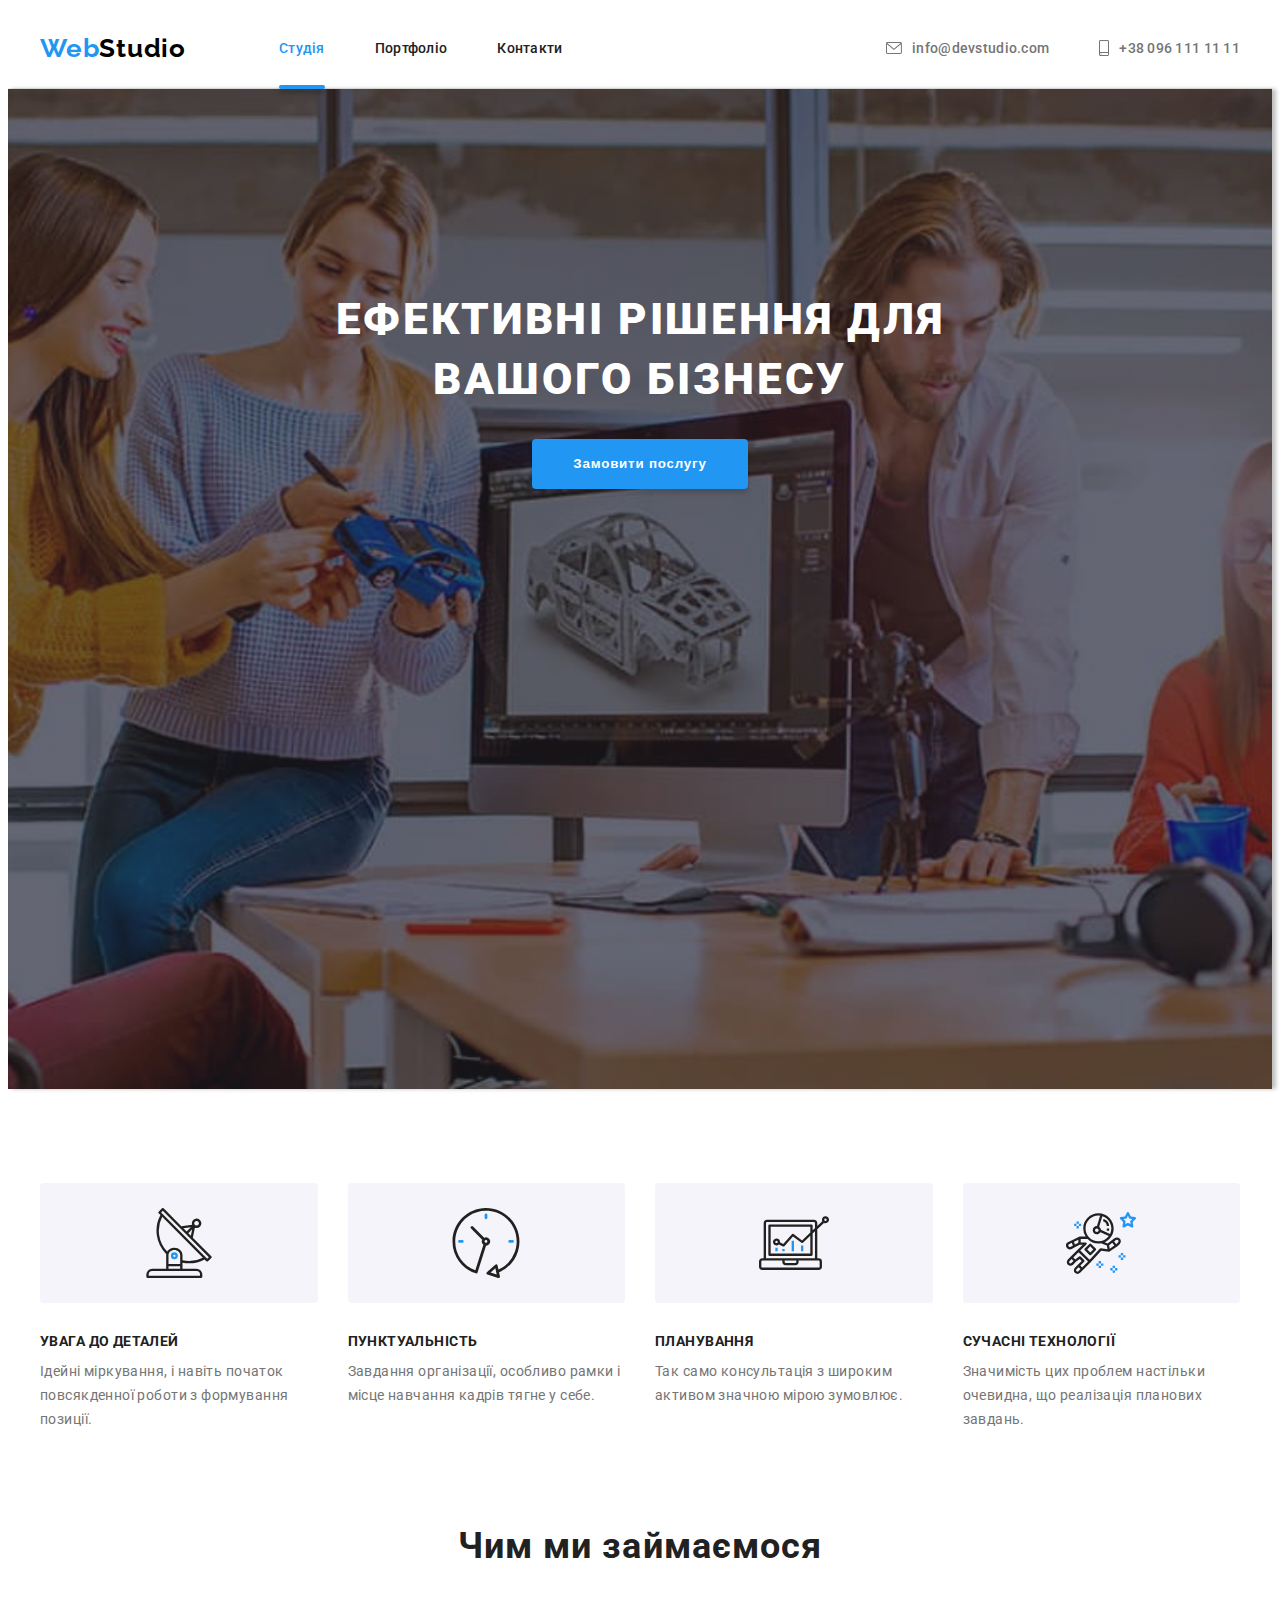
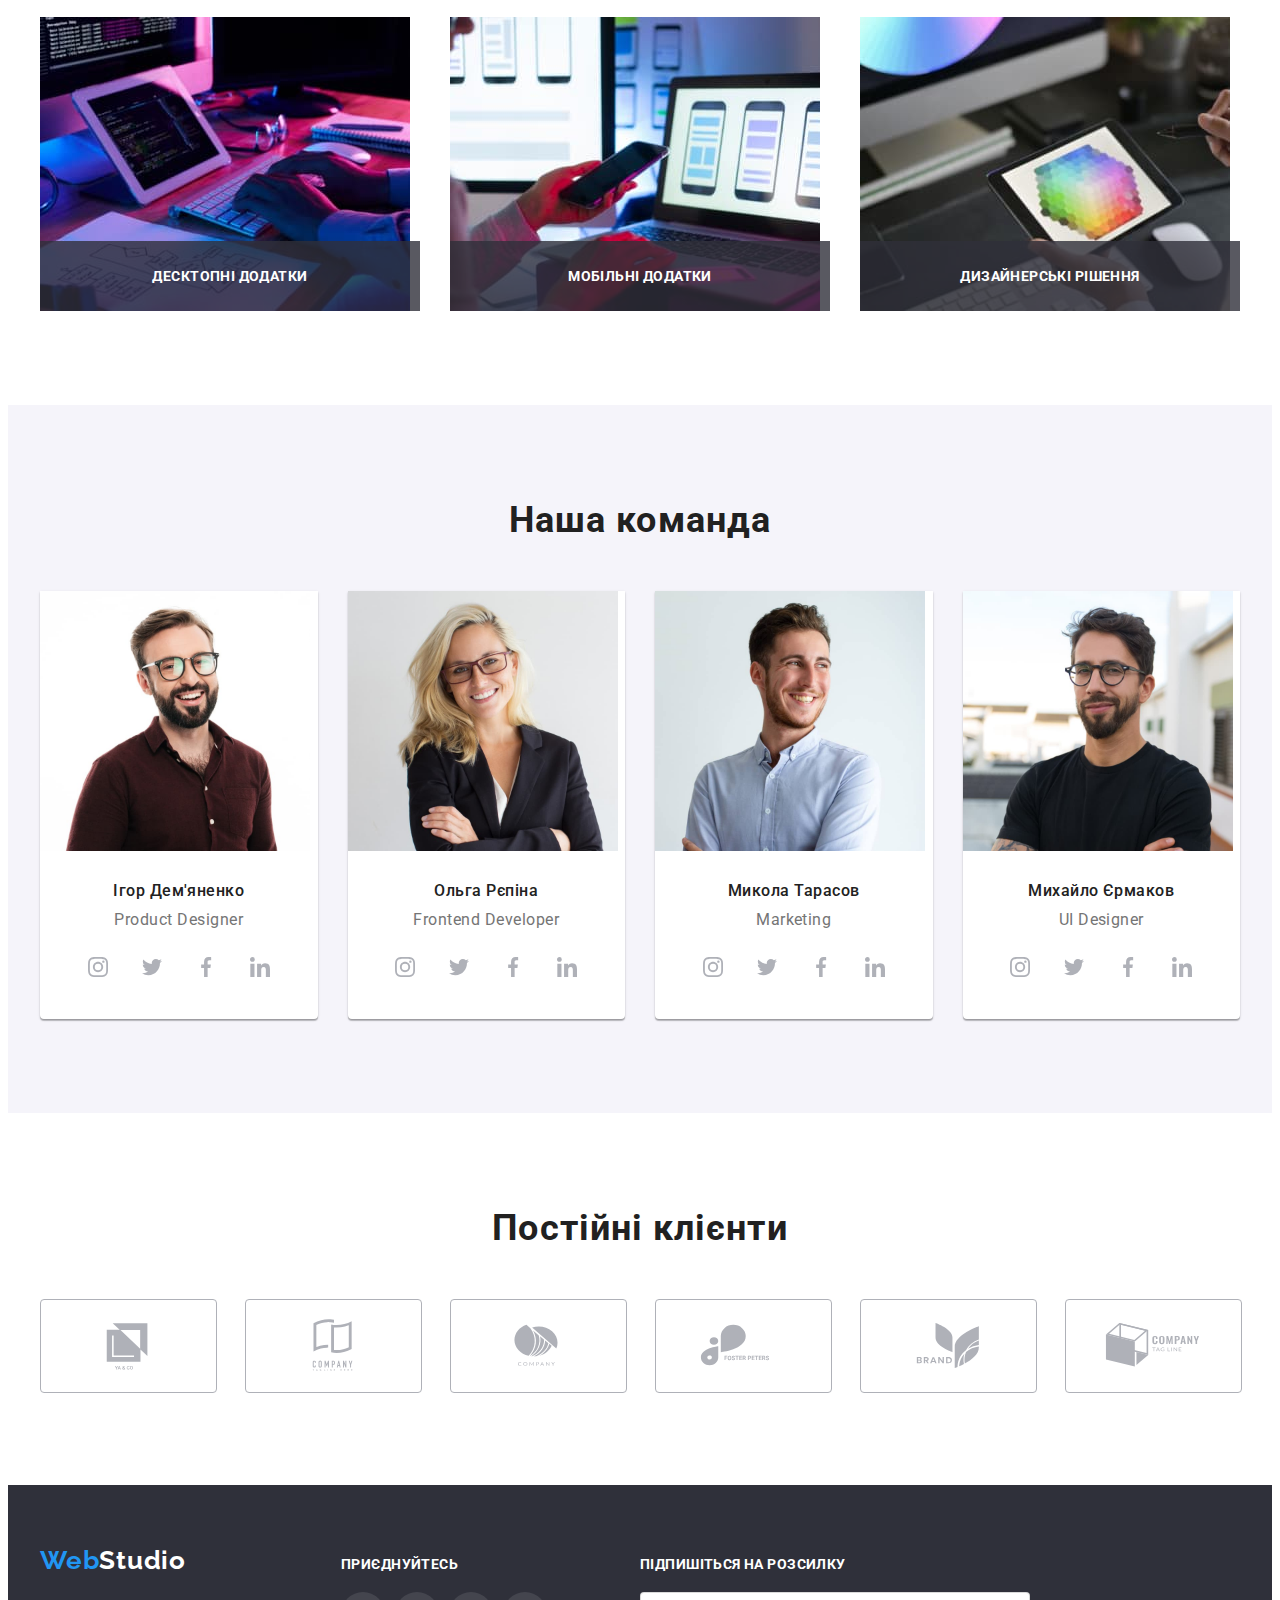
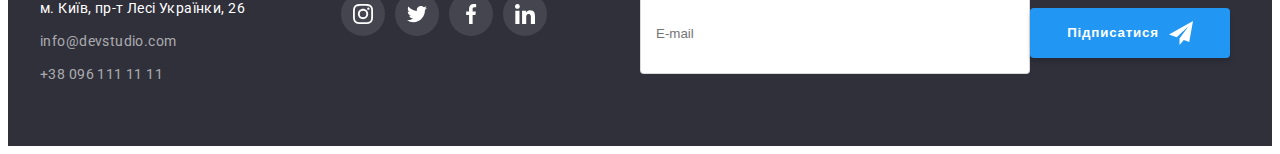
==== index.html @ 3748f8b0 "Оформлення кнопки footer" ====
<!DOCTYPE html>
<html lang="uk">

<head>
    <meta charset="UTF-8">
    <meta http-equiv="X-UA-Compatible" content="IE=edge">
    <meta name="viewport" content="width=device-width, initial-scale=1.0">
    <link rel="preconnect" href="https://fonts.googleapis.com">
    <link rel="preconnect" href="https://fonts.gstatic.com" crossorigin>
    <link
        href="https://fonts.googleapis.com/css2?family=Raleway:wght@700&family=Roboto:wght@400;500;700;900&display=swap"
        rel="stylesheet">
    <title lang="en">WebStudio</title>
    <!-- Modern-normalize -->
    <link rel="stylesheet" href="https://cdnjs.cloudflare.com/ajax/libs/modern-normalize/1.1.0/modern-normalize.min.css"
        integrity="sha512-wpPYUAdjBVSE4KJnH1VR1HeZfpl1ub8YT/NKx4PuQ5NmX2tKuGu6U/JRp5y+Y8XG2tV+wKQpNHVUX03MfMFn9Q=="
        crossorigin="anonymous" referrerpolicy="no-referrer" />
    <link rel="stylesheet" href="./css/styles.css">
</head>

<!-- Контент сайта -->

<body>
    <!-- Верхня лінія -->
    <header class="page-header">
        <!-- Навігація по сторінці -->
        <div class="container header-container">
            <a class="logo link" href="./index.html" target="_blank" rel="noreferrer noopener" lang="en">Web<span
                    class="logo-header">Studio</span></a>
            <nav class="page-header-nav">
                <!-- Список навігаціі по сайту -->
                <ul class="header-nav list">
                    <li>
                        <a class="header-nav-link current link" href="./index.html">Студія</a>
                    </li>
                    <li>
                        <a class="header-nav-link link" href="./portfolio.html">Портфоліо</a>
                    </li>
                    <li>
                        <a class="header-nav-link link" href="">Контакти</a>
                    </li>
                </ul>
            </nav>
            <!-- Контакти -->
            <ul class="header-contacts list">
                <li class="header-contacts-item">
                    <a class="header-contacts-mail link" href="mailto:info@devstudio.com"><svg class="mail-icon"
                            width="16" height="12">
                            <use href="./images/icons.svg#envelope"></use>
                        </svg>info@devstudio.com</a>
                </li>
                <li><a class="header-contacts-tel link" href="tel:+380961111111"><svg class="mail-icon" width="10"
                            height="16">
                            <use href="./images/icons.svg#smartphone"></use>
                        </svg>+38 096 111 11 11</a>
                </li>
            </ul>
        </div>
    </header>
    <!-- Уникальный контент сайта -->
    <main>
        <!-- Шапка -->
        <section class="head">
            <div class="container">
                <h1 class="head-title">Ефективні рішення для вашого бізнесу</h1>
                <button class="head-button" type="button" data-modal-open>Замовити послугу</button>
            </div>
        </section>

        <!-- Модальне вікно -->

        <div class="backdrop is-hidden" data-modal>
            <div class="modal">
                <button class="modal-btn" type="button" data-modal-close>
                    <svg width="11" height="11">
                        <use href="./images/icons.svg#Close"></use>
                    </svg>
                </button>

                <form class="register-form" name="register-form">
                    <strong class="register-form-title">Залиште свої дані, ми вам передзвонимо</strong>

                        <div class="register-form-group" role="group">
                            <label class="register-label">
                                <span>Ім'я</span>
                                <input type="text" name="user-name">
                                <svg class="register-person-icon" width="18" height="18">
                                    <use href="./images/icons.svg#person-black"></use>
                                </svg>
                            </label>

                            <label class="register-label">
                                <span>Телефон</span>
                                <input type="tel" name="user-phone">
                                <svg class="register-person-icon" width="18" height="18">
                                    <use href="./images/icons.svg#phone-black"></use>
                                </svg>
                            </label>

                            <label class="register-label">
                                <span>Пошта</span>
                                <input type="email" name="user-mail">
                                <svg class="register-person-icon" width="18" height="18">
                                    <use href="./images/icons.svg#email-black"></use>
                                </svg>
                            </label>

                            <label class="comit-label">
                                <span>Коментар</span>
                                <textarea name="user-comit" rows="6" placeholder="Введіть текст"></textarea>
                            </label>
                        </div>

                        <label class="" for="">
                            <input type="checkbox" name="">
                            <span>Погоджуюся з розсилкою та приймаю <a href="">Умови договору</a></span>
                        </label>

                    <button type="submit">Відправити</button>
                </form>
            </div>
        </div>

        <!-- Переваги -->
        <section class="features section">
            <div class="container">
                <h2 class="visually-hidden">Особливості</h2>
                <ul class="features-list list card-set">
                    <li class="features-item card-set-item">
                        <div class="features-fon">
                            <svg class="features-icon" width="70" height="70">
                                <use href="./images/icons.svg#antenna"></use>
                            </svg>
                        </div>
                        <h3 class="features-title">УВАГА ДО ДЕТАЛЕЙ</h3>
                        <p class="features-text">Ідейні міркування, і навіть початок повсякденної роботи з формування
                            позиції.</p>
                    </li>
                    <li class="features-item card-set-item">
                        <div class="features-fon">
                            <svg class="features-icon" width="70" height="70">
                                <use href="./images/icons.svg#clock"></use>
                            </svg>
                        </div>
                        <h3 class="features-title">ПУНКТУАЛЬНІСТЬ</h3>
                        <p class="features-text">Завдання організації, особливо рамки і місце навчання кадрів тягне у
                            себе.</p>
                    </li>
                    <li class="features-item card-set-item">
                        <div class="features-fon">
                            <svg class="features-icon" width="70" height="70">
                                <use href="./images/icons.svg#diagram"></use>
                            </svg>
                        </div>
                        <h3 class="features-title">ПЛАНУВАННЯ</h3>
                        <p class="features-text">Так само консультація з широким активом значною мірою зумовлює.</p>
                    </li>
                    <li class="features-item card-set-item">
                        <div class="features-fon">
                            <svg class="features-icon" width="70" height="70">
                                <use href="./images/icons.svg#astronaut"></use>
                            </svg>
                        </div>
                        <h3 class="features-title">СУЧАСНІ ТЕХНОЛОГІЇ</h3>
                        <p class="features-text">Значимість цих проблем настільки очевидна, що реалізація планових
                            завдань.</p>
                    </li>
                </ul>
            </div>
        </section>

        <!-- Чим ми займаємось -->
        <section class="services">
            <div class="container">
                <h2 class="services-title">Чим ми займаємося</h2>
                <ul class="services-list list card-set">
                    <li class="services-item card-set-item">
                        <div class="services-thumb">
                            <img class="services-picture" src="./images/box/laptop.jpg" alt="розробка программ"
                                width="370">
                            <p class="services-label">десктопні додатки</p>
                        </div>
                    </li>
                    <li class="services-item card-set-item">
                        <div class="services-thumb">
                            <img class="services-picture" src="./images/box/phone.jpg"
                                alt="тестування мобільних додатків" width="370">
                            <p class="services-label">мобільні додатки</p>
                        </div>
                    </li>
                    <li class="services-item card-set-item">
                        <div class="services-thumb">
                            <img class="services-picture" src="./images/box/tablet.jpg" alt="робота з колоризатором"
                                width="370">
                            <p class="services-label">дизайнерські рішення</p>
                        </div>
                    </li>
                </ul>
            </div>
        </section>

        <!-- Наша команда -->
        <section class="team section">
            <div class="container">
                <h2 class="team-title">Наша команда</h2>
                <ul class="team-list list card-set">

                    <li class="team-item card-set-item">
                        <img class="team-picture" src="./images/team/team-card-1.jpg" alt="Ігор Дем'яненко" width="270">
                        <div class="team-wrap">
                            <h3 class="team-name">Ігор Дем'яненко</h3>
                            <p class="team-profession" lang="en">Product Designer</p>

                            <ul class="team-list-icon list">
                                <li class="team-item-icon">
                                    <a class="team-social-link" href="https://instagram.com" target="_blank"
                                        rel="noopener noreferrer" aria-label="Instagram">
                                        <svg class="team-social-icon" width="20" height="20">
                                            <use href="./images/icons.svg#instagram"></use>
                                        </svg>
                                    </a>
                                </li>
                                <li class="team-item-icon">
                                    <a class="team-social-link" href="https://twitter.com" target="_blank"
                                        rel="noopener noreferrer" aria-label="Twitter">
                                        <svg class="team-social-icon" width="20" height="20">
                                            <use href="./images/icons.svg#twitter"></use>
                                        </svg>
                                    </a>
                                </li>
                                <li class="team-item-icon">
                                    <a class="team-social-link" href="https://facebook.com" target="_blank"
                                        rel="noopener noreferrer" aria-label="Facebook">
                                        <svg class="team-social-icon" width="20" height="20">
                                            <use href="./images/icons.svg#facebook"></use>
                                        </svg>
                                    </a>
                                <li class="team-item-icon">
                                    <a class="team-social-link" href="https://linkedin.com" target="_blank"
                                        rel="noopener noreferrer" aria-label="Linkedin">
                                        <svg class="team-social-icon" width="20" height="20">
                                            <use href="./images/icons.svg#linkedin"></use>
                                        </svg>
                                    </a>
                                </li>
                            </ul>
                        </div>
                    </li>

                    <li class="team-item card-set-item">
                        <img class="team-picture" src="./images/team/team-card-2.jpg" alt="Ольга Рєпіна" width="270">
                        <div class="team-wrap">
                            <h3 class="team-name">Ольга Рєпіна</h3>
                            <p class="team-profession" lang="en">Frontend Developer</p>
                            <ul class="team-list-icon list">
                                <li class="team-item-icon">
                                    <a class="team-social-link link" href="https://instagram.com" target="_blank"
                                        rel="noopener noreferrer" aria-label="Instagram">
                                        <svg class="team-social-icon" width="20" height="20">
                                            <use href="./images/icons.svg#instagram"></use>
                                        </svg>
                                    </a>
                                </li>
                                <li class="team-item-icon">
                                    <a class="team-social-link link" href="https://twitter.com" target="_blank"
                                        rel="noopener noreferrer" aria-label="Twitter">
                                        <svg class="team-social-icon" width="20" height="20">
                                            <use href="./images/icons.svg#twitter"></use>
                                        </svg>
                                    </a>
                                </li>
                                <li class="team-item-icon">
                                    <a class="team-social-link link" href="https://facebook.com" target="_blank"
                                        rel="noopener noreferrer" aria-label="Facebook">
                                        <svg class="team-social-icon" width="20" height="20">
                                            <use href="./images/icons.svg#facebook"></use>
                                        </svg>
                                    </a>
                                <li class="team-item-icon">
                                    <a class="team-social-link link" href="https://linkedin.com" target="_blank"
                                        rel="noopener noreferrer" aria-label="Linkedin">
                                        <svg class="team-social-icon" width="20" height="20">
                                            <use href="./images/icons.svg#linkedin"></use>
                                        </svg>
                                    </a>
                                </li>
                            </ul>
                        </div>
                    </li>

                    <li class="team-item card-set-item">
                        <img class="team-picture" src="./images/team/team-card-3.jpg" alt="Микола Тарасов" width="270">
                        <div class="team-wrap">
                            <h3 class="team-name">Микола Тарасов</h3>
                            <p class="team-profession" lang="en">Marketing</p>
                            <ul class="team-list-icon list">
                                <li class="team-item-icon">
                                    <a class="team-social-link link" href="https://instagram.com" target="_blank"
                                        rel="noopener noreferrer" aria-label="Instagram">
                                        <svg class="team-social-icon" width="20" height="20">
                                            <use href="./images/icons.svg#instagram"></use>
                                        </svg>
                                    </a>
                                </li>
                                <li class="team-item-icon">
                                    <a class="team-social-link link" href="https://twitter.com" target="_blank"
                                        rel="noopener noreferrer" aria-label="Twitter">
                                        <svg class="team-social-icon" width="20" height="20">
                                            <use href="./images/icons.svg#twitter"></use>
                                        </svg>
                                    </a>
                                </li>
                                <li class="team-item-icon">
                                    <a class="team-social-link link" href="https://facebook.com" target="_blank"
                                        rel="noopener noreferrer" aria-label="Facebook">
                                        <svg class="team-social-icon" width="20" height="20">
                                            <use href="./images/icons.svg#facebook"></use>
                                        </svg>
                                    </a>
                                <li class="team-item-icon">
                                    <a class="team-social-link link" href="https://linkedin.com" target="_blank"
                                        rel="noopener noreferrer" aria-label="Linkedin">
                                        <svg class="team-social-icon" width="20" height="20">
                                            <use href="./images/icons.svg#linkedin"></use>
                                        </svg>
                                    </a>
                                </li>
                            </ul>
                        </div>
                    </li>

                    <li class="team-item card-set-item">
                        <img class="team-picture" src="./images/team/team-card-4.jpg" alt="Михайло Єрмаков" width="270">
                        <div class="team-wrap">
                            <h3 class="team-name">Михайло Єрмаков</h3>
                            <p class="team-profession" lang="en">UI Designer</p>
                            <ul class="team-list-icon list">
                                <li class="team-item-icon">
                                    <a class="team-social-link link" href="https://instagram.com" target="_blank"
                                        rel="noopener noreferrer" aria-label="Instagram">
                                        <svg class="team-social-icon" width="20" height="20">
                                            <use href="./images/icons.svg#instagram"></use>
                                        </svg>
                                    </a>
                                </li>
                                <li class="team-item-icon">
                                    <a class="team-social-link link" href="https://twitter.com" target="_blank"
                                        rel="noopener noreferrer" aria-label="Twitter">
                                        <svg class="team-social-icon" width="20" height="20">
                                            <use href="./images/icons.svg#twitter"></use>
                                        </svg>
                                    </a>
                                </li>
                                <li class="team-item-icon">
                                    <a class="team-social-link link" href="https://facebook.com" target="_blank"
                                        rel="noopener noreferrer" aria-label="Facebook">
                                        <svg class="team-social-icon" width="20" height="20">
                                            <use href="./images/icons.svg#facebook"></use>
                                        </svg>
                                    </a>
                                <li class="team-item-icon">
                                    <a class="team-social-link link" href="https://linkedin.com" target="_blank"
                                        rel="noopener noreferrer" aria-label="Linkedin">
                                        <svg class="team-social-icon" width="20" height="20">
                                            <use href="./images/icons.svg#linkedin"></use>
                                        </svg>
                                    </a>
                                </li>
                            </ul>
                        </div>
                    </li>
                </ul>
            </div>
        </section>

        <!-- Постійні клієнти -->
        <section class="clients section">
            <div class="container">
                <h2 class="clients-title">Постійні клієнти</h2>
                <ul class="clients-list list card-set">
                    <li class="clients-item card-set-item">
                        <a class="clients-link link" href="" target="_blank" rel="noopener noreferrer"
                            aria-label="Logo-1">
                            <svg class="clients-icon" width="106" height="60">
                                <use href="./images/icons.svg#Logo-1"></use>
                            </svg>
                        </a>
                    </li>
                    <li class="clients-item card-set-item">
                        <a class="clients-link link" href="" target="_blank" rel="noopener noreferrer"
                            aria-label="Logo-2">
                            <svg class="clients-icon" width="106" height="60">
                                <use href="./images/icons.svg#Logo-2"></use>
                            </svg>
                        </a>
                    </li>
                    <li class="clients-item card-set-item">
                        <a class="clients-link link" href="" target="_blank" rel="noopener noreferrer"
                            aria-label="Logo-3">
                            <svg class="clients-icon" width="106" height="60">
                                <use href="./images/icons.svg#Logo-3"></use>
                            </svg>
                        </a>
                    </li>
                    <li class="clients-item card-set-item">
                        <a class="clients-link link" href="" target="_blank" rel="noopener noreferrer"
                            aria-label="Logo-4">
                            <svg class="clients-icon" width="106" height="60">
                                <use href="./images/icons.svg#Logo-4"></use>
                            </svg>
                        </a>
                    </li>
                    <li class="clients-item card-set-item">
                        <a class="clients-link link" href="" target="_blank" rel="noopener noreferrer"
                            aria-label="Logo-5">
                            <svg class="clients-icon" width="106" height="60">
                                <use href="./images/icons.svg#Logo-5"></use>
                            </svg>
                        </a>
                    </li>
                    <li class="clients-item card-set-item">
                        <a class="clients-link link" href="" target="_blank" rel="noopener noreferrer"
                            aria-label="Logo-6">
                            <svg class="clients-icon" width="106" height="60">
                                <use href="./images/icons.svg#Logo-6"></use>
                            </svg>
                        </a>
                    </li>
                </ul>
            </div>
        </section>
    </main>

    <!-- Футер -->
    <footer class="page-footer">
        <div class="container footer-container">
            <div class="foofer-address">
                <a class="logo link" href="./index.html" target="_blank" rel="noreferrer noopener" lang="en">Web<span
                        class="logo-footer">Studio</span></a>
                <address class="footer-contacts">
                    <p class="footer-contacts-text">м. Київ, пр-т Лесі Українки, 26</p>
                    <ul class="footer-contacts-list list">
                        <li class="footer-contacts-item"><a class="footer-contacts-mail link"
                                href="mailto:info@devstudio.com">info@devstudio.com</a></li>
                        <li><a class="footer-contacts-tel link" href="tel:+380961111111">+38 096 111 11 11</a></li>
                    </ul>
                </address>
            </div>
            <div class="footer-social">
                <strong class="footer-title">приєднуйтесь</strong>
                <ul class="footer-list-icon list">
                    <li class="footer-item-icon">
                        <a class="footer-social-link link" href="https://instagram.com" target="_blank"
                            rel="noopener noreferrer" aria-label="Instagram">
                            <svg class="footer-social-icon" width="20" height="20">
                                <use href="./images/icons.svg#instagram"></use>
                            </svg>
                        </a>
                    </li>
                    <li class="footer-item-icon">
                        <a class="footer-social-link link" href="https://twitter.com" target="_blank"
                            rel="noopener noreferrer" aria-label="Twitter">
                            <svg class="footer-social-icon" width="20" height="20">
                                <use href="./images/icons.svg#twitter"></use>
                            </svg>
                        </a>
                    </li>
                    <li class="footer-item-icon">
                        <a class="footer-social-link link" href="https://facebook.com" target="_blank"
                            rel="noopener noreferrer" aria-label="Facebook">
                            <svg class="footer-social-icon" width="20" height="20">
                                <use href="./images/icons.svg#facebook"></use>
                            </svg>
                        </a>
                    <li class="footer-item-icon">
                        <a class="footer-social-link link" href="https://linkedin.com" target="_blank"
                            rel="noopener noreferrer" aria-label="Linkedin">
                            <svg class="footer-social-icon" width="20" height="20">
                                <use href="./images/icons.svg#linkedin"></use>
                            </svg>
                        </a>
                    </li>
                </ul>
            </div>
            <div class="footer-input">
                <strong class="footer-title">підпишіться на розсилку</strong>
                <div class="footer-form-group" role="group">
                    <form class="footer-email-input" name="footer-input">
                        <label class="footer-label">
                            <input class="footer-input-mail" type="email" name="footer-mail" placeholder="E-mail">
                        </label>
                    </form>
                    <button class="input-button" type="submit">Підписатися
                        <svg class="mail-icon" width="24" height="24">
                            <use href="./images/icons.svg#icon-send"></use>
                        </svg>
                    </button>
                </div>
            </div>
        </div>
    </footer>

    <!-- Модальне вікно -->
    <script src="./js/modal.js"></script>
</body>

</html>
---- css/styles.css ----
:root {
  /* Fonts */
  --basic-font: 'Roboto', sans-serif;
  --secondary-font: 'Raleway', sans-serif;

  /* Text colors */
  --basic-txt-cl: #212121;
  --secondary-txt-cl: #757575;
  --light-txt-cl: #ffffff;
  --accent-txt-cl: #2196f3;
  --logo-txt-cl: #000000;
  --icon-cl: #afb1b8;

  /* Background colors */
  --basic-bg-cl: #ffffff;
  --hdr-ftr-bg-cl: #2f303a;
  --overline-bg-cl: #c4c4c4;
  --accent-hdr-cl: #188ce8;
  --team-bg-cl: #f5f4fa;
  --accent-bg-cl: #2196f3;

  /* Others */
  --header-brd-cl: 1px solid #ececec;
  --portfolio-brd-cl: 1px solid #eeeeee;
  --indent: 30px;
  --items: 3;

  --animation: 250ms cubic-bezier(0.4, 0, 0.2, 1);
}

body {
  background-color: var(--basic-bg-cl);
  color: var(--basic-txt-cl);
  font-family: var(--basic-font);
}

.visually-hidden {
  position: absolute;
  width: 1px;
  height: 1px;
  margin: -1px;
  border: 0;
  padding: 0;
  white-space: nowrap;
  clip-path: inset(100%);
  clip: rect(0 0 0 0);
  overflow: hidden;
}

/* Reset */

.link {
  text-decoration: none;
  /* outline: none; */
  color: currentColor;
}

.list {
  list-style: none;
  margin: 0;
  padding: 0;
}

h1,
h2,
h3,
h4,
h5,
h6,
p {
  margin: 0;
}

img {
  display: block;
  max-width: 100%;
  height: auto;
}

.container {
  width: 1200px;
  padding-left: 15px;
  padding-right: 15px;
  margin-left: auto;
  margin-right: auto;
  /* outline: 1px solid red; */
}

.section {
  padding-top: 94px;
  padding-bottom: 94px;
}

/* Card set */

.card-set {
  display: flex;
  flex-wrap: wrap;
  gap: var(--indent);
}

.card-set-item {
  flex-basis: calc((100% - var(--indent) * (var(--items) - 1)) / var(--items));
}

/* Header */

.page-header {
  border-bottom: var(--header-brd-cl);
}

.header-container {
  display: flex;
  align-items: center;
}

/* Logo */

.logo {
  font-family: var(--secondary-font);
  font-weight: 700;
  font-size: 26px;
  line-height: calc(31 / 26);
  letter-spacing: 0.03em;
  color: var(--accent-txt-cl);
}

.header-container > .logo {
  margin-right: 93px;
  padding-top: 24px;
  padding-bottom: 24px;
}

.logo-header {
  color: var(--logo-txt-cl);
}

.logo-footer {
  color: var(--light-txt-cl);
}

/* header nav */

.header-nav {
  display: flex;
  align-items: center;
  gap: 50px;
}

.header-nav-link {
  position: relative;
  display: block;
  padding-top: 32px;
  padding-bottom: 32px;
  font-weight: 500;
  font-size: 14px;
  line-height: calc(16 / 14);
  letter-spacing: 0.02em;
  color: var(--basic-txt-cl);

  transition: color var(--animation);
}

.header-nav-link:hover,
.header-nav-link:focus {
  color: var(--accent-txt-cl);
}

.current {
  color: var(--accent-txt-cl);
}

.current::after {
  content: '';
  position: absolute;
  left: 0;
  bottom: 0;
  display: block;
  margin-bottom: -1.5%;
  width: 100%;
  height: 4px;
  background-color: var(--accent-bg-cl);
  border-radius: 2px;
  box-shadow: 0 4px 4px rgba(0, 0, 0, 0.25);
}

.header-contacts {
  display: flex;
  margin-left: auto;
}

.header-contacts-item {
  margin-right: 50px;
}

.header-contacts-mail,
.header-contacts-tel {
  display: flex;
  align-items: center;
  justify-content: center;
  gap: 10px;
  padding-top: 32px;
  padding-bottom: 32px;
  font-weight: 500;
  font-size: 14px;
  line-height: calc(16 / 14);
  letter-spacing: 0.02em;
  color: var(--secondary-txt-cl);

  transition: color var(--animation);
}

.header-contacts-mail:hover,
.header-contacts-mail:focus {
  color: var(--accent-txt-cl);
}

.header-contacts-tel:hover,
.header-contacts-tel:focus {
  color: var(--accent-txt-cl);
}

.mail-icon {
  fill: currentColor;
}

/* Head */

.head {
  background: var(--hdr-ftr-bg-cl);
  text-align: center;
  padding-top: 200px;
  padding-bottom: 200px;
  box-shadow: 4px 0px 4px rgba(0, 0, 0, 0.25);

  max-width: 1600px;
  min-height: 600px;
  margin-left: auto;
  margin-right: auto;
  background-image: linear-gradient(to right, rgba(47, 48, 58, 0.4), rgba(47, 48, 58, 0.4)),
    url(../images/head/Teamwork.jpg);
  background-color: var(--overline-bg-cl);
  background-repeat: no-repeat;
  background-position: center;
  background-size: cover;
}

.head-title {
  width: 700px;
  font-weight: 900;
  font-size: 44px;
  line-height: calc(60 / 44);
  letter-spacing: 0.06em;
  text-transform: uppercase;
  color: var(--light-txt-cl);
  margin-bottom: 30px;
  margin-left: auto;
  margin-right: auto;
}

.head-button {
  width: 216px;
  min-height: 50px;
  background-color: var(--accent-bg-cl);
  box-shadow: 0px 4px 4px rgba(0, 0, 0, 0.15);
  border-radius: 4px;
  border: 0;
  cursor: pointer;
  padding: 10px 30px;

  font-weight: 700;
  line-height: calc(30 / 16);
  letter-spacing: 0.06em;
  color: var(--light-txt-cl);

  transition: background-color var(--animation);
}

.head-button:hover,
.head-button:focus {
  background-color: var(--accent-hdr-cl);
}

/* Модальне вікно */

.backdrop {
  position: fixed;
  top: 0;
  left: 0;
  z-index: 1000;

  width: 100%;
  height: 100%;
  background-color: rgba(0, 0, 0, 0.1);

  transition: visibility var(--animation), opacity var(--animation);
}

.backdrop.is-hidden {
  visibility: hidden;
  opacity: 0;
  pointer-events: none;
}

.modal {
  position: absolute;
  top: 50%;
  left: 50%;
  transform: translate(-50%, -50%);

  width: 528px;
  height: 581px;
  background-color: var(--basic-bg-cl);

  border-radius: 4px;
  box-shadow: 0px 2px 1px rgba(0, 0, 0, 0.2), 0px 1px 1px rgba(0, 0, 0, 0.14),
    0px 1px 3px rgba(0, 0, 0, 0.12);
}

.modal-btn {
  position: absolute;
  top: 8px;
  right: 8px;

  width: 30px;
  height: 30px;

  display: flex;
  align-items: center;
  justify-content: center;

  padding: 0;
  border: 1px solid rgba(0, 0, 0, 0.1);
  border-radius: 50%;
  background-color: inherit;

  cursor: pointer;

  transition: fill var(--animation);
}

.modal-btn:hover,
.modal-btn:focus {
  fill: var(--accent-bg-cl);
}

/* Form */

.register-form {
  padding: 40px;
}

.register-form-title {
  display: block;
  font-size: 20px;
  letter-spacing: 0.03em;
  margin-bottom: 12px;  
}

.register-form-group {
  display: flex;
  flex-wrap: wrap;
  margin-bottom: 20px;
}

.register-label {
  margin-bottom: 10px;
}

.register-person-icon {
  fill: currentColor;
}

textarea {
  width: 448px;
  height: 120px;
  resize: none;
  padding: 12px 16px;

  font-size: 12px;
  line-height: calc(14 / 12);
  letter-spacing: 0.01em;
}

textarea[name="user-comit"]::placeholder {
  font-size: 12px;
  line-height: calc(14 / 12);
  letter-spacing: 0.01em;
  color: rgba(117, 117, 117, 0.5);
}

/* Features */

.features-list {
  --items: 4;
}

.features-fon {
  display: flex;
  align-items: center;
  justify-content: center;
  height: 120px;
  border-radius: 4px;
  margin-bottom: 30px;
  background-color: var(--team-bg-cl);
}

.features-title {
  margin-bottom: 10px;
  font-weight: 700;
  font-size: 14px;
  line-height: calc(16 / 14);
  letter-spacing: 0.03em;
  text-transform: uppercase;
  color: var(--basic-txt-cl);
}

.features-text {
  font-size: 14px;
  line-height: calc(24 / 14);
  letter-spacing: 0.03em;
  color: var(--secondary-txt-cl);
}

/* Services */

.services {
  padding-bottom: 94px;
}

.services-title {
  margin-bottom: 50px;
  font-weight: 700;
  font-size: 36px;
  line-height: calc(42 / 36);
  text-align: center;
  letter-spacing: 0.03em;
  color: var(--basic-txt-cl);
}

.services-thumb {
  position: relative;
}

.services-label {
  position: absolute;
  display: flex;
  justify-content: center;
  align-items: center;
  bottom: 0;
  left: 0;

  width: 100%;
  height: 70px;

  background-color: rgba(47, 48, 58, 0.8);

  text-transform: uppercase;
  color: var(--light-txt-cl);
  font-weight: 700;
  font-size: 14px;
  line-height: calc(16 / 14);
  letter-spacing: 0.03em;
}

/* Team */

.team {
  background: var(--team-bg-cl);
}

.team-title {
  margin-bottom: 50px;
  font-weight: 700;
  font-size: 36px;
  line-height: calc(42 / 36);
  text-align: center;
  letter-spacing: 0.03em;
  color: var(--basic-txt-cl);
}

.team-list {
  --items: 4;
}

.team-item {
  background: var(--basic-bg-cl);
  box-shadow: 0px 1px 3px rgba(0, 0, 0, 0.12), 0px 1px 1px rgba(0, 0, 0, 0.14),
    0px 2px 1px rgba(0, 0, 0, 0.2);
  border-radius: 0px 0px 4px 4px;
}

.team-wrap {
  padding: 30px;
}

.team-name {
  margin-bottom: 10px;
  font-weight: 500;
  font-size: 16px;
  line-height: calc(19 / 16);
  text-align: center;
  letter-spacing: 0.03em;
  color: var(--basic-txt-cl);
}

.team-profession {
  font-size: 16px;
  line-height: calc(19 / 16);
  text-align: center;
  letter-spacing: 0.03em;
  color: var(--secondary-txt-cl);
  margin-bottom: 16px;
}

.team-list-icon {
  display: flex;
  justify-content: center;
  gap: 10px;
}

.team-item-icon {
  width: 44px;
  height: 44px;
}

.team-social-link {
  display: flex;
  align-items: center;
  justify-content: center;
  border: none;
  width: 100%;
  height: 100%;
  color: var(--icon-cl);
  background-color: var(--basic-bg-cl);
  border-radius: 50%;

  transition: color var(--animation), background-color var(--animation);
}

.team-social-icon {
  fill: currentColor;
}

.team-social-link:hover,
.team-social-link:focus {
  color: var(--light-txt-cl);
  background-color: var(--accent-bg-cl);
}

/* Clients */

.clients-title {
  margin-bottom: 50px;
  font-weight: 700;
  font-size: 36px;
  line-height: calc(42 / 36);
  text-align: center;
  letter-spacing: 0.03em;
  color: var(--basic-txt-cl);
}

.client-list {
  display: flex;
  justify-content: center;
}

.clients-item {
  width: 170px;
  height: 92px;
}

.clients-link {
  display: flex;
  align-items: center;
  justify-content: center;
  border: 1px solid var(--icon-cl);
  border-radius: 4px;
  width: 100%;
  height: 100%;
  color: var(--icon-cl);
  outline: transparent;

  transition: color var(--animation), border-color var(--animation);
}

.clients-icon {
  fill: currentColor;
}

.clients-link:hover,
.clients-link:focus {
  color: var(--accent-txt-cl);
  border-color: var(--accent-bg-cl);
}

.clients-item {
  --items: 6;
}

/* Footer */

.page-footer {
  background: var(--hdr-ftr-bg-cl);
  padding-top: 60px;
  padding-bottom: 60px;
}

.footer-container {
  display: flex;
  align-items: baseline;
}

.foofer-address {
  min-width: 231px;
  margin-right: 70px;
}

.page-footer .logo {
  display: block;
  margin-bottom: 20px;
}

.footer-contacts {
  font-style: normal;
}

.footer-contacts-text {
  margin-bottom: 9px;
  font-size: 14px;
  line-height: calc(24 / 14);
  letter-spacing: 0.03em;
  color: var(--light-txt-cl);
}

.footer-contacts-item {
  margin-bottom: 9px;
}

.footer-contacts-mail,
.footer-contacts-tel {
  font-size: 14px;
  line-height: calc(24 / 14);
  letter-spacing: 0.03em;
  color: hsla(0, 0%, 100%, 0.6);

  transition: color var(--animation);
}

.footer-contacts-mail:hover,
.footer-contacts-mail:focus {
  color: var(--accent-txt-cl);
}

.footer-contacts-tel:hover,
.footer-contacts-tel:focus {
  color: var(--accent-txt-cl);
}

.footer-social {
  min-width: 206px;
  align-items: center;
  margin-right: 93px;
}

.footer-title {
  display: block;
  margin-bottom: 20px;
  font-size: 14px;
  line-height: calc(16 / 14);
  letter-spacing: 0.03em;
  color: var(--light-txt-cl);
  text-transform: uppercase;
}

.footer-list-icon {
  display: flex;
  justify-content: center;
  gap: 10px;
}

.footer-item-icon {
  width: 44px;
  height: 44px;
}

.footer-social-link {
  display: flex;
  align-items: center;
  justify-content: center;
  border: none;
  width: 100%;
  height: 100%;
  color: var(--light-txt-cl);
  background-color: #ffffff1a;
  border-radius: 50%;

  transition: background-color var(--animation);
}

.footer-social-icon {
  fill: currentColor;
}

.footer-social-link:hover,
.footer-social-link:focus {
  background-color: var(--accent-bg-cl);
}

/* Форма підписки footer*/

.footer-form-group {
  display: flex;
  align-items: center;
}

.footer-email-input {
  display: block;
}

.footer-input-mail {
  width: 358px;
  height: 50px;
  padding: 15px;

  border-radius: 4px;
  border: 1px solid rgba(0, 0, 0, 0.15)
}

/* input[name="footer-mail"]::placeholder {
  font-size: 16px;
  line-height: calc(20 / 16);  
  letter-spacing: 0.03em;
  color: rgba(255, 255, 255, 0.6)
} */

.input-button {
  display: flex;
  align-items: center;
  justify-content: center;
  gap: 10px;
  width: 200px;
  min-height: 50px;

  background-color: var(--accent-bg-cl);
  box-shadow: 0 4px 4px rgba(0, 0, 0, 0.15);
  border-radius: 4px;
  border: 0;
  cursor: pointer;
  padding: 10px 28px;
  /* font-weight: 700px; */

  font-weight: 700;
  line-height: calc(30 / 16);  
  letter-spacing: 0.06em;
  color: var(--light-txt-cl);  
}

/* Portfolio.html */

.filters-list {
  display: flex;
  flex-wrap: wrap;
  gap: 8px;
  justify-content: center;
  margin-bottom: 50px;
}

.filters-button {
  padding: 6px 22px;
  font-family: inherit;
  background-color: var(--team-bg-cl);
  border-radius: 4px;
  border: 0;
  cursor: pointer;

  font-weight: 500;
  font-size: 16px;
  line-height: calc(26 / 16);
  letter-spacing: 0.03em;
  color: var(--basic-txt-cl);

  transition: background-color var(--animation), color var(--animation), box-shadow var(--animation);
}

.filters-button:hover,
.filters-button:focus {
  background-color: var(--accent-bg-cl);
  color: var(--light-txt-cl);
  box-shadow: 0px 2px 2px rgba(0, 0, 0, 0.12), 0px 1px 2px rgba(0, 0, 0, 0.08),
    0px 3px 1px rgba(0, 0, 0, 0.1);
}

.portfolio-link {
  display: block;

  transition: box-shadow var(--animation);
}

.portfolio-link:hover,
.portfolio-link:focus {
  box-shadow: 1px 4px 6px rgba(0, 0, 0, 0.16), 0px 4px 4px rgba(0, 0, 0, 0.06),
    0px 1px 1px rgba(0, 0, 0, 0.12);
}

.portfolio-thumb {
  position: relative;
  overflow: hidden;
}

.portfolio-overlay {
  position: absolute;
  top: 0;
  left: 0;

  transform: translateY(100%);

  width: 100%;
  height: 100%;

  display: flex;
  align-items: center;
  justify-content: center;
  padding: 63px 24px;

  background-color: rgba(33, 150, 243, 0.9);

  transition: transform var(--animation);
}

.portfolio-link:hover .portfolio-overlay,
.portfolio-link:focus .portfolio-overlay {
  transform: translateY(0);
}

.overlay-text {
  font-size: 18px;
  line-height: calc(28 / 18);
  letter-spacing: 0.03em;
  color: var(--light-txt-cl);
}

.cont-portfolio {
  padding: 20px 24px;
  border-left: var(--portfolio-brd-cl);
  border-right: var(--portfolio-brd-cl);
  border-bottom: var(--portfolio-brd-cl);
}

.portfolio-title {
  margin-bottom: 4px;
  font-weight: 700;
  font-size: 18px;
  line-height: calc(36 / 18);
  letter-spacing: 0.06em;
  color: var(--basic-txt-cl);
}

.portfolio-text {
  font-size: 16px;
  line-height: calc(30 / 16);
  letter-spacing: 0.03em;
  color: var(--secondary-txt-cl);
}
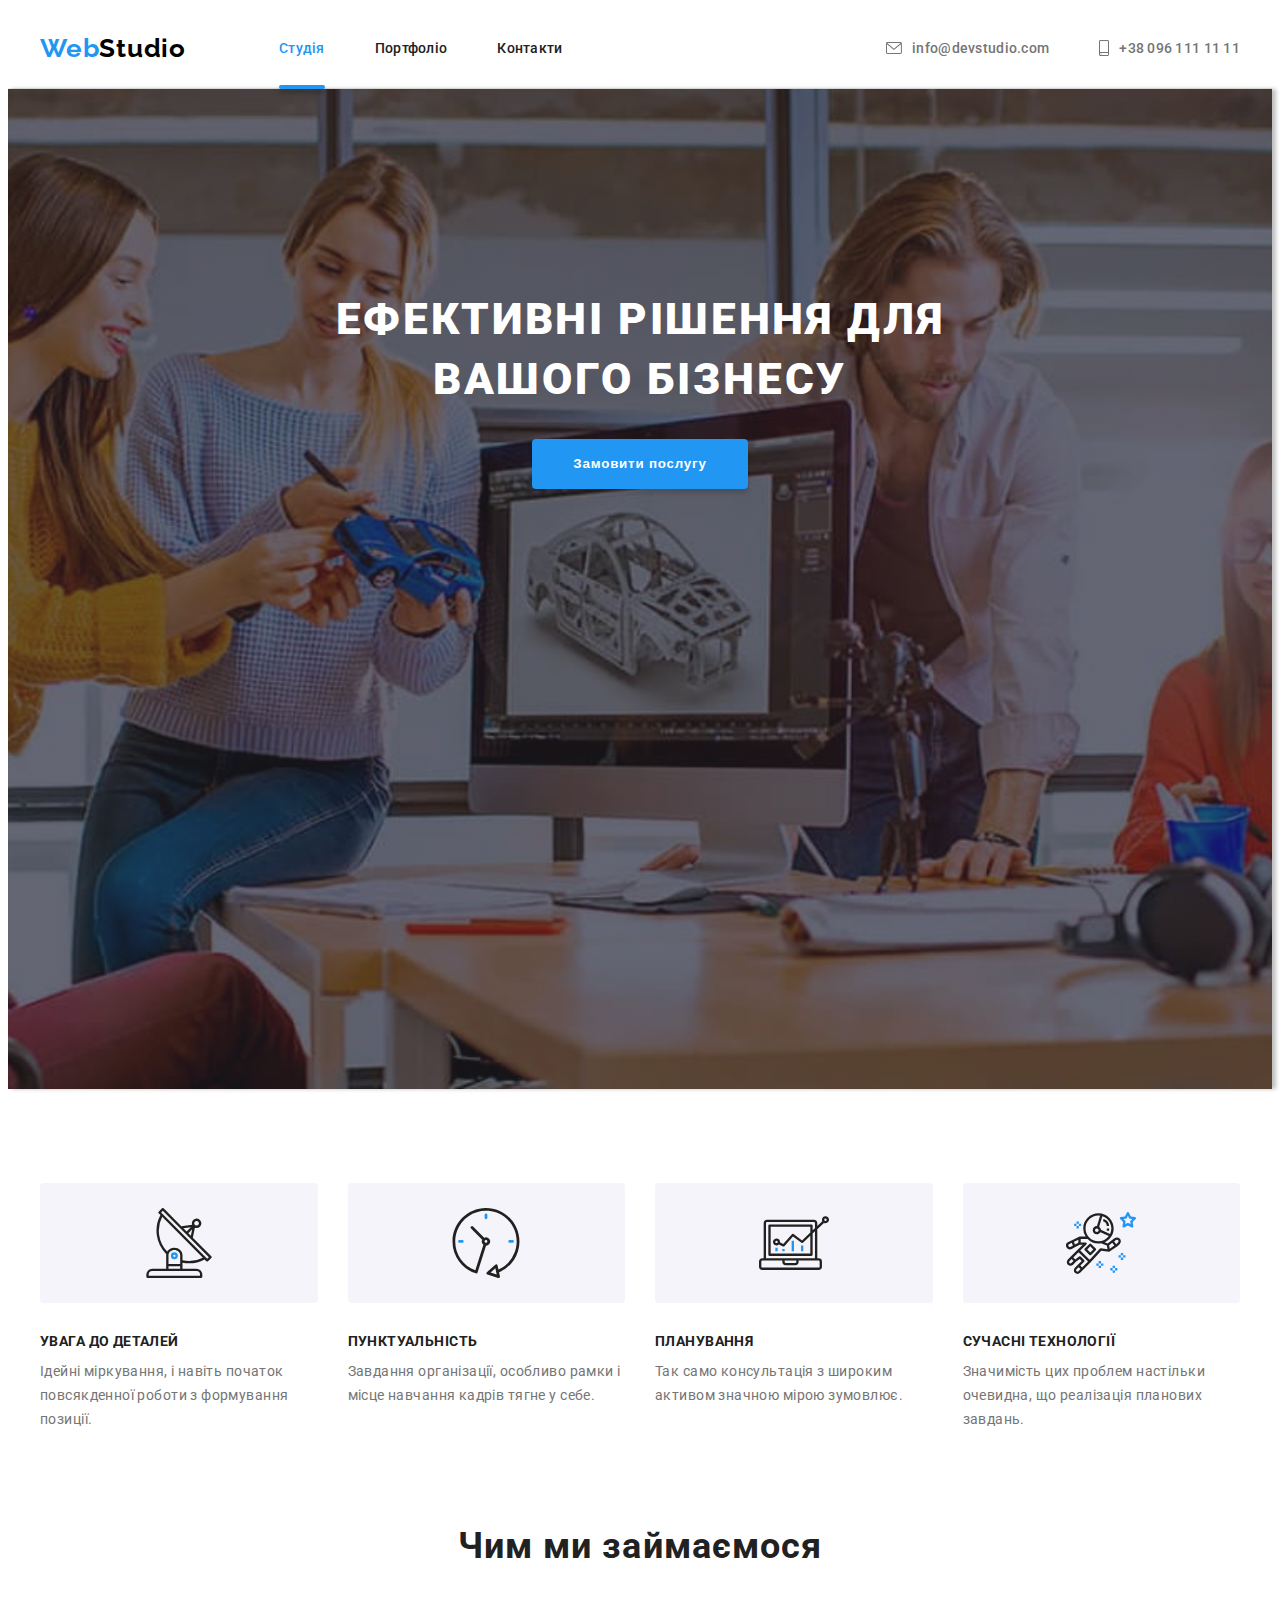
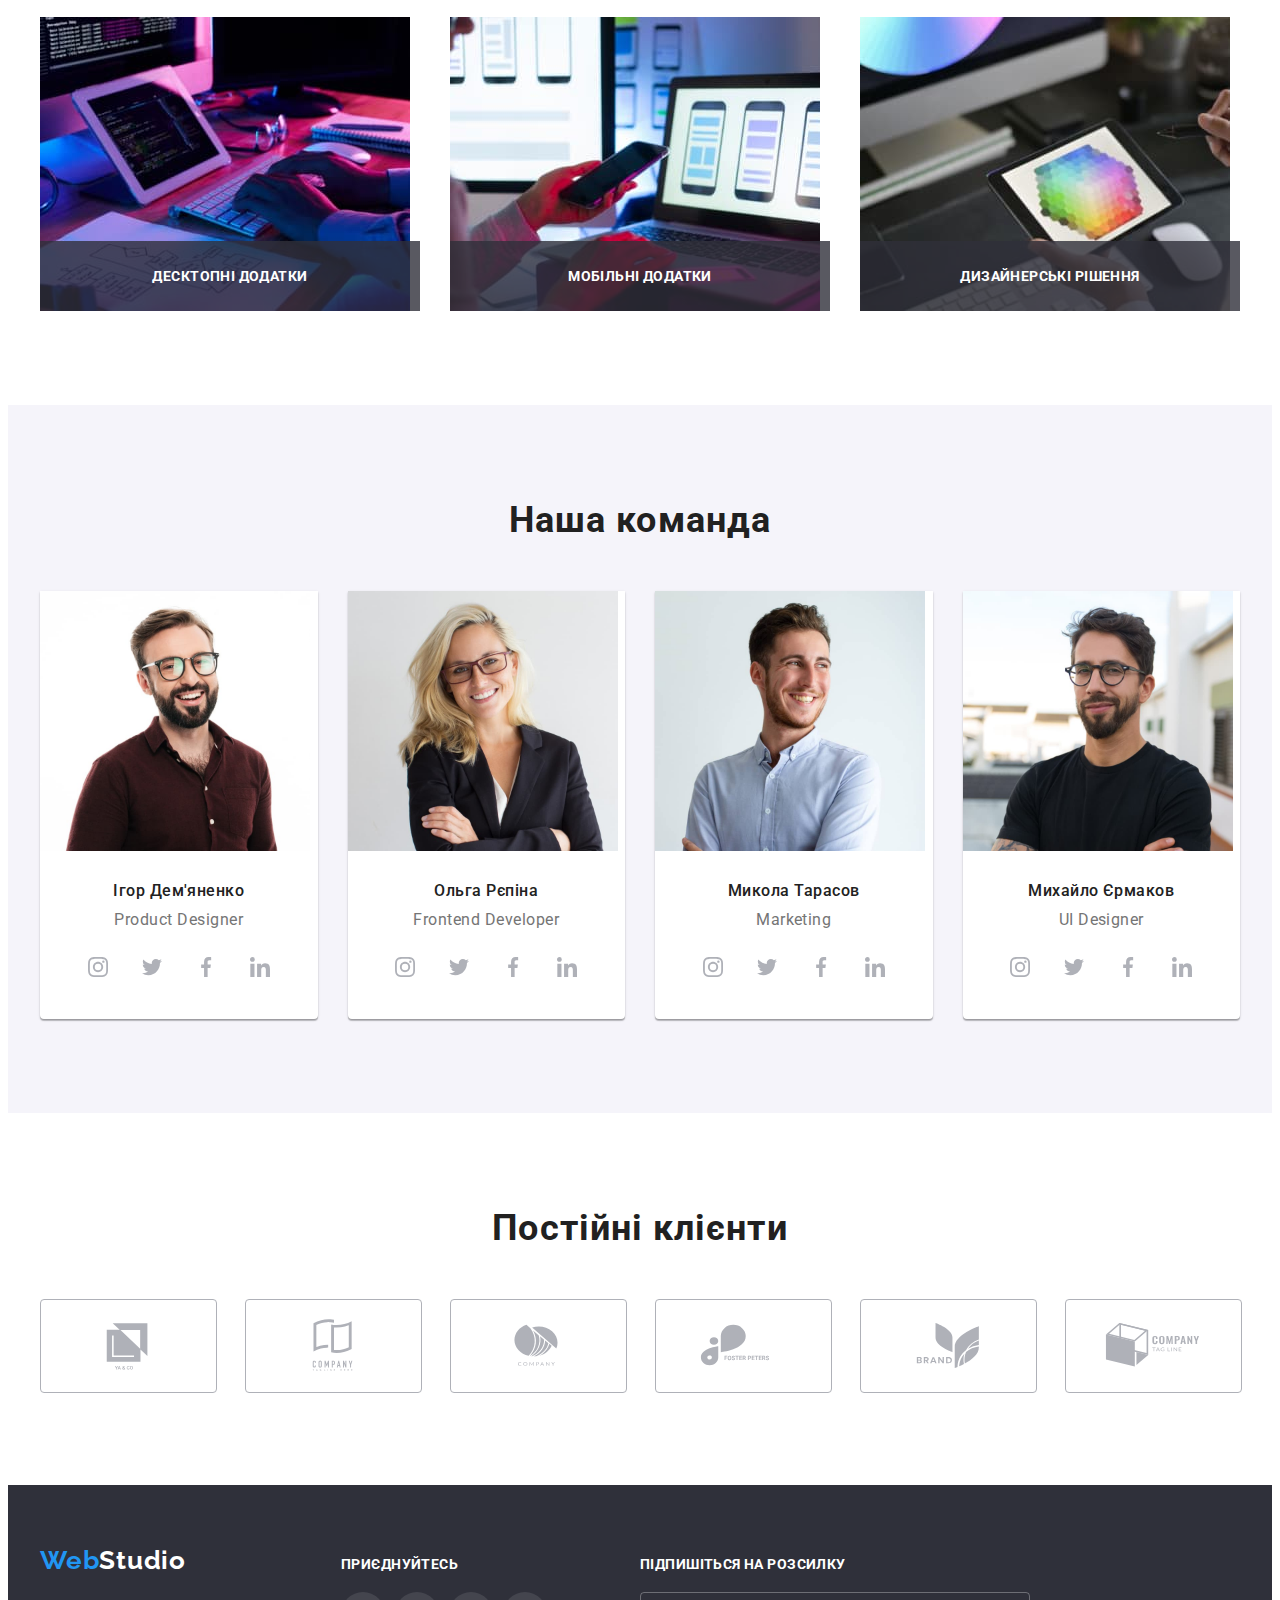
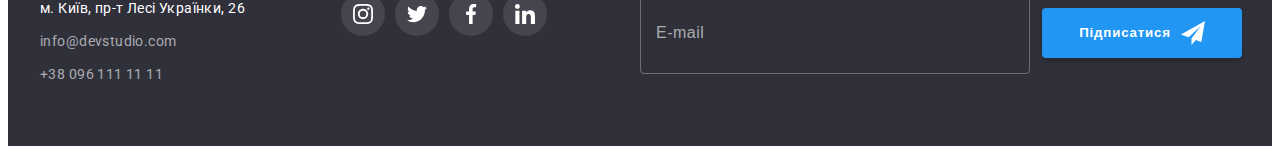
==== commit 07fb487c: "Додавання стилів у форму footer" ====
--- a/index.html
+++ b/index.html
@@ -63,7 +63,7 @@
         <section class="head">
             <div class="container">
                 <h1 class="head-title">Ефективні рішення для вашого бізнесу</h1>
-                <button class="head-button" type="button" data-modal-open>Замовити послугу</button>
+                <button class="head-button btn" type="button" data-modal-open>Замовити послугу</button>
             </div>
         </section>
 
@@ -71,7 +71,7 @@
 
         <div class="backdrop is-hidden" data-modal>
             <div class="modal">
-                <button class="modal-btn" type="button" data-modal-close>
+                <button class="modal-btn-closed" type="button" data-modal-close>
                     <svg width="11" height="11">
                         <use href="./images/icons.svg#Close"></use>
                     </svg>
@@ -80,43 +80,53 @@
                 <form class="register-form" name="register-form">
                     <strong class="register-form-title">Залиште свої дані, ми вам передзвонимо</strong>
 
-                        <div class="register-form-group" role="group">
-                            <label class="register-label">
-                                <span>Ім'я</span>
-                                <input type="text" name="user-name">
-                                <svg class="register-person-icon" width="18" height="18">
-                                    <use href="./images/icons.svg#person-black"></use>
-                                </svg>
-                            </label>
-
-                            <label class="register-label">
-                                <span>Телефон</span>
-                                <input type="tel" name="user-phone">
-                                <svg class="register-person-icon" width="18" height="18">
-                                    <use href="./images/icons.svg#phone-black"></use>
-                                </svg>
-                            </label>
-
-                            <label class="register-label">
-                                <span>Пошта</span>
-                                <input type="email" name="user-mail">
-                                <svg class="register-person-icon" width="18" height="18">
-                                    <use href="./images/icons.svg#email-black"></use>
-                                </svg>
-                            </label>
-
-                            <label class="comit-label">
-                                <span>Коментар</span>
-                                <textarea name="user-comit" rows="6" placeholder="Введіть текст"></textarea>
-                            </label>
-                        </div>
-
-                        <label class="" for="">
-                            <input type="checkbox" name="">
-                            <span>Погоджуюся з розсилкою та приймаю <a href="">Умови договору</a></span>
+                    <div class="register-form-group" role="group">
+
+                        <label class="register-form-field">
+                            <span class="register-form-lable">Ім'я</span>
+                            <input class="register-form-input" type="text" name="user-name" required minlength="3">
+                            <svg class="register-form-icon" width="18" height="18">
+                                <use href="./images/icons.svg#person-black"></use>
+                            </svg>
                         </label>
 
-                    <button type="submit">Відправити</button>
+                        <label class="register-form-field">
+                            <span class="register-form-lable">Телефон</span>
+                            <input class="register-form-input" type="tel" name="user-phone" required minlength="12"
+                                maxlength="12">
+                            <svg class="register-form-icon" width="18" height="18">
+                                <use href="./images/icons.svg#phone-black"></use>
+                            </svg>
+                        </label>
+
+                        <label class="register-form-field">
+                            <span class="register-form-lable">Пошта</span>
+                            <input class="register-form-input" type="email" name="user-mail" required>
+                            <svg class="register-form-icon" width="18" height="18">
+                                <use href="./images/icons.svg#email-black"></use>
+                            </svg>
+                        </label>
+
+                        <label class="register-form-field">
+                            <span class="register-form-lable">Коментар</span>
+                            <textarea class="register-form-message" name="user-comit"
+                                placeholder="Введіть текст"></textarea>
+                        </label>
+                    </div>
+
+                    <label class="register-form-agreement">
+                        <input class="register-form-checkbox visually-hidden" type="checkbox"
+                            name="register-form-checkbox">
+                        <svg class="register-form-icons" width="16" height="15">
+                            <use class="icon-checked" href="./images/icons.svg#icon-checked"></use>
+                            <use class="icon-unchecked" href="./images/icons.svg#icon-unchecked"></use>
+                        </svg>
+                        <span class="register-form-desc">
+                            Погоджуюся з розсилкою та приймаю
+                            <a class="register-form-link" href="" target="_blank">Умови договору</a></span>
+                    </label>
+
+                    <button class="register-form-button btn" type="submit">Відправити</button>
                 </form>
             </div>
         </div>
@@ -490,7 +500,7 @@
                             <input class="footer-input-mail" type="email" name="footer-mail" placeholder="E-mail">
                         </label>
                     </form>
-                    <button class="input-button" type="submit">Підписатися
+                    <button class="footer-input-button btn" type="submit">Підписатися
                         <svg class="mail-icon" width="24" height="24">
                             <use href="./images/icons.svg#icon-send"></use>
                         </svg>
--- a/css/styles.css
+++ b/css/styles.css
@@ -47,6 +47,19 @@
   overflow: hidden;
 }
 
+.btn {
+  min-height: 50px;
+  box-shadow: 0 4px 4px rgba(0, 0, 0, 0.15);
+  border-radius: 4px;
+  border: 0;
+  cursor: pointer;
+  padding: 10px;
+  font-weight: 700;
+  line-height: calc(30 / 16);
+  letter-spacing: 0.06em;
+  color: var(--light-txt-cl);
+}
+
 /* Reset */
 
 .link {
@@ -237,8 +250,7 @@
   min-height: 600px;
   margin-left: auto;
   margin-right: auto;
-  background-image: linear-gradient(to right, rgba(47, 48, 58, 0.4), rgba(47, 48, 58, 0.4)),
-    url(../images/head/Teamwork.jpg);
+  background-image: linear-gradient(to right, rgba(47, 48, 58, 0.4), rgba(47, 48, 58, 0.4)), url(../images/head/Teamwork.jpg);
   background-color: var(--overline-bg-cl);
   background-repeat: no-repeat;
   background-position: center;
@@ -260,18 +272,7 @@
 
 .head-button {
   width: 216px;
-  min-height: 50px;
   background-color: var(--accent-bg-cl);
-  box-shadow: 0px 4px 4px rgba(0, 0, 0, 0.15);
-  border-radius: 4px;
-  border: 0;
-  cursor: pointer;
-  padding: 10px 30px;
-
-  font-weight: 700;
-  line-height: calc(30 / 16);
-  letter-spacing: 0.06em;
-  color: var(--light-txt-cl);
 
   transition: background-color var(--animation);
 }
@@ -303,6 +304,7 @@
 }
 
 .modal {
+  padding: 40px;
   position: absolute;
   top: 50%;
   left: 50%;
@@ -313,11 +315,10 @@
   background-color: var(--basic-bg-cl);
 
   border-radius: 4px;
-  box-shadow: 0px 2px 1px rgba(0, 0, 0, 0.2), 0px 1px 1px rgba(0, 0, 0, 0.14),
-    0px 1px 3px rgba(0, 0, 0, 0.12);
-}
-
-.modal-btn {
+  box-shadow: 0px 2px 1px rgba(0, 0, 0, 0.2), 0px 1px 1px rgba(0, 0, 0, 0.14), 0px 1px 3px rgba(0, 0, 0, 0.12);
+}
+
+.modal-btn-closed {
   position: absolute;
   top: 8px;
   right: 8px;
@@ -332,61 +333,161 @@
   padding: 0;
   border: 1px solid rgba(0, 0, 0, 0.1);
   border-radius: 50%;
-  background-color: inherit;
+  background-color: transparent;
 
   cursor: pointer;
 
   transition: fill var(--animation);
 }
 
-.modal-btn:hover,
-.modal-btn:focus {
+.modal-btn-closed:hover,
+.modal-btn-closed:focus {
   fill: var(--accent-bg-cl);
 }
 
-/* Form */
-
-.register-form {
-  padding: 40px;
-}
+/* Register form */
 
 .register-form-title {
   display: block;
+  text-align: center;
   font-size: 20px;
   letter-spacing: 0.03em;
-  margin-bottom: 12px;  
+  margin-bottom: 12px;
 }
 
 .register-form-group {
-  display: flex;
-  flex-wrap: wrap;
   margin-bottom: 20px;
 }
 
-.register-label {
+.register-form-field {
+  position: relative;
+  display: block;
   margin-bottom: 10px;
 }
 
-.register-person-icon {
-  fill: currentColor;
-}
-
-textarea {
-  width: 448px;
-  height: 120px;
-  resize: none;
-  padding: 12px 16px;
-
+.register-form-lable {
+  display: block;
+  margin-bottom: 4px;
   font-size: 12px;
   line-height: calc(14 / 12);
   letter-spacing: 0.01em;
-}
-
-textarea[name="user-comit"]::placeholder {
+  color: var(--secondary-txt-cl);
+}
+
+.register-form-input {
+  width: 100%;
+  height: 40px;
+  padding-left: 42px;
+  padding-right: 12px;
+  border: 1px solid rgba(33, 33, 33, 0.2);
+  border-radius: 4px;
+  cursor: pointer;
+  outline: transparent;
+
+  transition: border-color var(--animation);
+}
+
+.register-form-input:hover,
+.register-form-input:focus {
+  border-color: var(--accent-bg-cl);
+}
+
+.register-form-icon {
+  position: absolute;
+  top: 50%;
+  left: 12px;
+
+  transition: border-color var(--animation);
+}
+
+.register-form-input:hover + .register-form-icon,
+.register-form-input:focus + .register-form-icon {
+  fill: var(--accent-bg-cl);
+}
+
+.register-form-message {
+  width: 100%;
+  height: 120px;
+  padding: 12px 16px;
+
+  resize: none;
+  outline: transparent;
+  border: 1px solid rgba(33, 33, 33, 0.2);
+  border-radius: 4px;
+
+  font-size: 12px;
+  line-height: calc(14 / 12);
+  letter-spacing: 0.01em;
+
+  transition: border-color var(--animation);
+}
+
+.register-form-message:hover,
+.register-form-message:focus {
+  border-color: var(--accent-bg-cl);
+}
+
+.register-form-message::placeholder {
   font-size: 12px;
   line-height: calc(14 / 12);
   letter-spacing: 0.01em;
   color: rgba(117, 117, 117, 0.5);
+}
+
+.register-form-agreement {
+  display: flex;
+  align-items: center;
+  justify-content: center;
+  gap: 7px;
+
+  margin-bottom: 30px;
+}
+
+.icon-checked {
+  opacity: 0;
+  transition: opasity var(--animation);
+}
+
+.register-form-checkbox:checked + .register-form-icons .icon-checked {
+  opacity: 1;
+}
+
+.icon-unchecked {
+  opacity: 1;
+  transition: opasity var(--animation);
+}
+
+.register-form-checkbox:checked + .register-form-icons .icon-unchecked {
+  opacity: 0;
+}
+
+/* .register-form-checkbox:focus + .register-form-icons {
+  outline: 2px solid black;
+  outline-offset: 1px;
+  border-radius: 2px;
+} */
+
+.register-form-desc {
+  font-size: 14px;
+  line-height: calc(24 / 14);
+  letter-spacing: 0.03em;
+  color: var(--secondary-txt-cl);
+
+  user-select: none;
+}
+
+.register-form-button {
+  display: block;
+  margin: 0 auto;
+  width: 200px;
+  background-color: var(--accent-bg-cl);
+
+  transition: background-color var(--animation);
+}
+
+.register-form-button:hover,
+.register-form-button:focus {
+  background-color: var(--accent-hdr-cl);
 }
 
 /* Features */
@@ -485,8 +586,7 @@
 
 .team-item {
   background: var(--basic-bg-cl);
-  box-shadow: 0px 1px 3px rgba(0, 0, 0, 0.12), 0px 1px 1px rgba(0, 0, 0, 0.14),
-    0px 2px 1px rgba(0, 0, 0, 0.2);
+  box-shadow: 0px 1px 3px rgba(0, 0, 0, 0.12), 0px 1px 1px rgba(0, 0, 0, 0.14), 0px 2px 1px rgba(0, 0, 0, 0.2);
   border-radius: 0px 0px 4px 4px;
 }
 
@@ -722,38 +822,35 @@
   width: 358px;
   height: 50px;
   padding: 15px;
+  margin-right: 12px;
+  background-color: transparent;
 
   border-radius: 4px;
-  border: 1px solid rgba(0, 0, 0, 0.15)
-}
-
-/* input[name="footer-mail"]::placeholder {
+  border: 1px solid rgba(255, 255, 255, 0.3);
+}
+
+.footer-input-mail::placeholder {
   font-size: 16px;
-  line-height: calc(20 / 16);  
-  letter-spacing: 0.03em;
-  color: rgba(255, 255, 255, 0.6)
-} */
-
-.input-button {
+  line-height: calc(20 / 16);
+  letter-spacing: 0.03em;
+  color: rgba(255, 255, 255, 0.6);
+}
+
+.footer-input-button {
   display: flex;
   align-items: center;
   justify-content: center;
   gap: 10px;
   width: 200px;
-  min-height: 50px;
 
   background-color: var(--accent-bg-cl);
-  box-shadow: 0 4px 4px rgba(0, 0, 0, 0.15);
-  border-radius: 4px;
-  border: 0;
-  cursor: pointer;
-  padding: 10px 28px;
-  /* font-weight: 700px; */
-
-  font-weight: 700;
-  line-height: calc(30 / 16);  
-  letter-spacing: 0.06em;
-  color: var(--light-txt-cl);  
+
+  transition: background-color var(--animation);
+}
+
+.footer-input-button:hover,
+.footer-input-button:focus {
+  background-color: var(--accent-hdr-cl);
 }
 
 /* Portfolio.html */
@@ -787,8 +884,7 @@
 .filters-button:focus {
   background-color: var(--accent-bg-cl);
   color: var(--light-txt-cl);
-  box-shadow: 0px 2px 2px rgba(0, 0, 0, 0.12), 0px 1px 2px rgba(0, 0, 0, 0.08),
-    0px 3px 1px rgba(0, 0, 0, 0.1);
+  box-shadow: 0px 2px 2px rgba(0, 0, 0, 0.12), 0px 1px 2px rgba(0, 0, 0, 0.08), 0px 3px 1px rgba(0, 0, 0, 0.1);
 }
 
 .portfolio-link {
@@ -799,8 +895,7 @@
 
 .portfolio-link:hover,
 .portfolio-link:focus {
-  box-shadow: 1px 4px 6px rgba(0, 0, 0, 0.16), 0px 4px 4px rgba(0, 0, 0, 0.06),
-    0px 1px 1px rgba(0, 0, 0, 0.12);
+  box-shadow: 1px 4px 6px rgba(0, 0, 0, 0.16), 0px 4px 4px rgba(0, 0, 0, 0.06), 0px 1px 1px rgba(0, 0, 0, 0.12);
 }
 
 .portfolio-thumb {
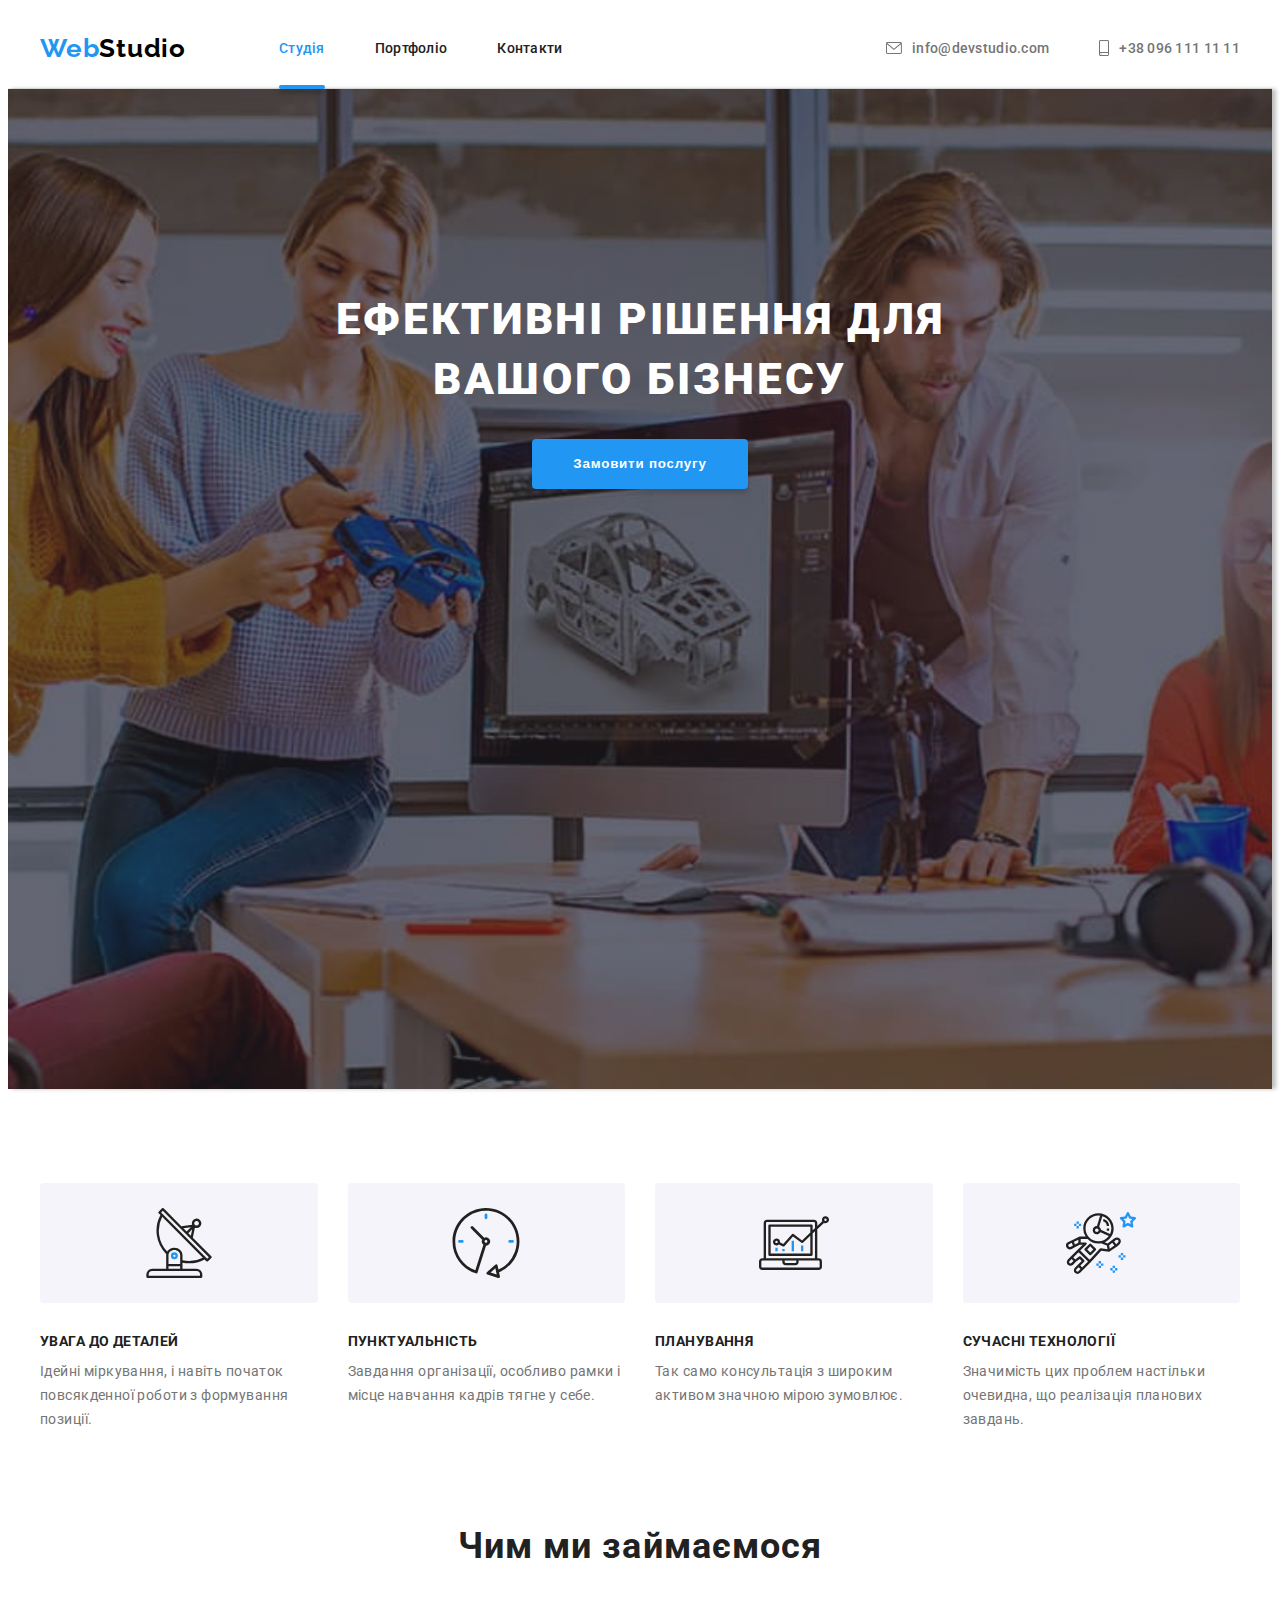
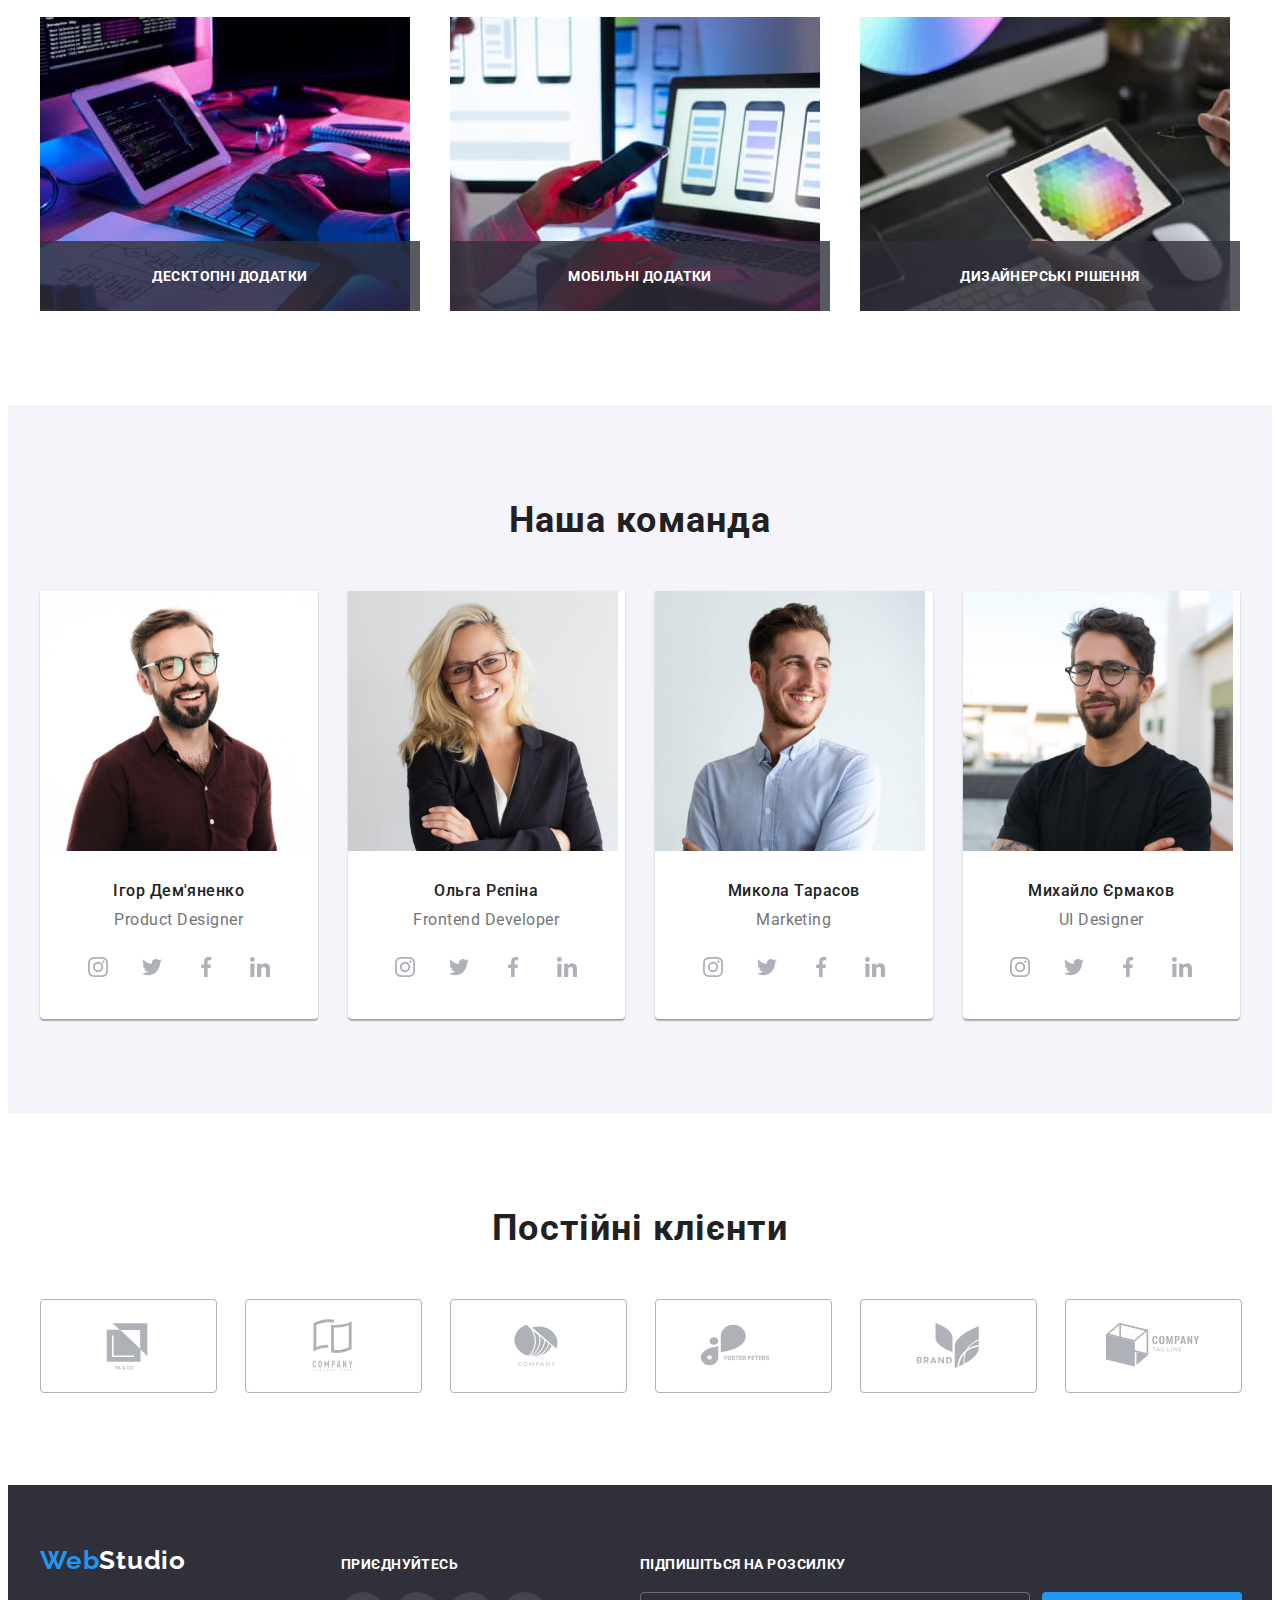
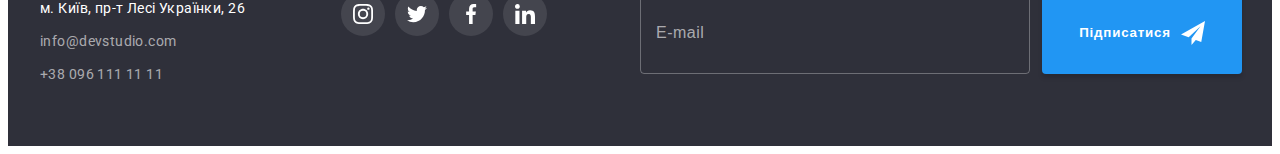
==== commit 0acf24ad: "Виправлення помилок ДЗ реєстрація у футер" ====
--- a/index.html
+++ b/index.html
@@ -494,19 +494,20 @@
             </div>
             <div class="footer-input">
                 <strong class="footer-title">підпишіться на розсилку</strong>
-                <div class="footer-form-group" role="group">
-                    <form class="footer-email-input" name="footer-input">
-                        <label class="footer-label">
-                            <input class="footer-input-mail" type="email" name="footer-mail" placeholder="E-mail">
-                        </label>
-                    </form>
+
+                <form class="footer-email-input" name="footer-input">
+                    <label class="footer-label">
+                        <input class="footer-input-mail" type="email" name="footer-mail" placeholder="E-mail" required>
+                    </label>
+
                     <button class="footer-input-button btn" type="submit">Підписатися
                         <svg class="mail-icon" width="24" height="24">
                             <use href="./images/icons.svg#icon-send"></use>
                         </svg>
                     </button>
-                </div>
-            </div>
+                </form>
+            </div>
+        </div>
         </div>
     </footer>
 
--- a/css/styles.css
+++ b/css/styles.css
@@ -397,7 +397,7 @@
   top: 50%;
   left: 12px;
 
-  transition: border-color var(--animation);
+  transition: fill var(--animation);
 }
 
 .register-form-input:hover + .register-form-icon,
@@ -408,6 +408,7 @@
 .register-form-message {
   width: 100%;
   height: 120px;
+  display: block;
   padding: 12px 16px;
 
   resize: none;
@@ -461,11 +462,12 @@
   opacity: 0;
 }
 
-/* .register-form-checkbox:focus + .register-form-icons {
+.register-form-checkbox:focus + .register-form-icons {
+  fill: var(--accent-bg-cl);
   outline: 2px solid black;
   outline-offset: 1px;
-  border-radius: 2px;
-} */
+  border-radius: 1px;
+}
 
 .register-form-desc {
   font-size: 14px;
@@ -474,6 +476,10 @@
   color: var(--secondary-txt-cl);
 
   user-select: none;
+}
+
+.register-form-link {
+  color: var(--accent-txt-cl);
 }
 
 .register-form-button {
@@ -809,24 +815,35 @@
 
 /* Форма підписки footer*/
 
-.footer-form-group {
-  display: flex;
-  align-items: center;
-}
-
 .footer-email-input {
+  display: flex;
+}
+
+.footer-lable {
   display: block;
 }
 
 .footer-input-mail {
+  display: inline-block;
   width: 358px;
   height: 50px;
   padding: 15px;
   margin-right: 12px;
+
+  border: 1px solid rgba(255, 255, 255, 0.3);
+  border-radius: 4px;
+  cursor: pointer;
+  outline: transparent;
+
   background-color: transparent;
-
-  border-radius: 4px;
-  border: 1px solid rgba(255, 255, 255, 0.3);
+  color: rgba(255, 255, 255, 0.6);
+
+  transition: border-color var(--animation);
+}
+
+.footer-input-mail:hover,
+.footer-input-mail:focus {
+  border-color: var(--accent-bg-cl);
 }
 
 .footer-input-mail::placeholder {
